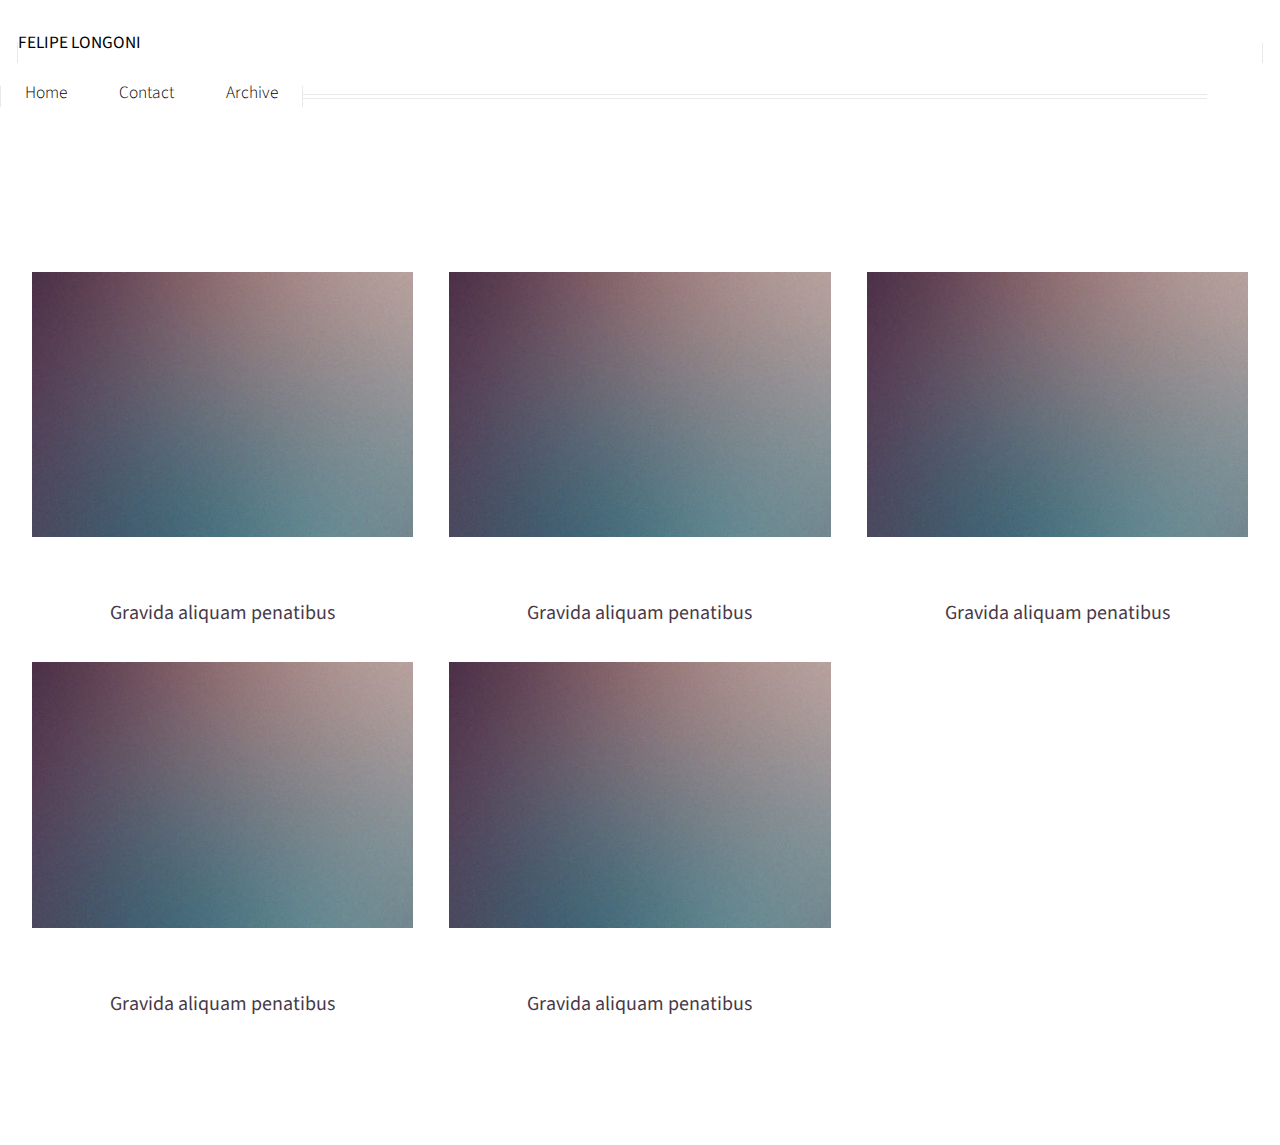
==== archive.html @ 6beb53cb "Initial Commit" ====
<!DOCTYPE HTML>
<!--
	Helios by HTML5 UP
	html5up.net | @ajlkn
	Free for personal and commercial use under the CCA 3.0 license (html5up.net/license)
-->
<html>
	<head>
		<title>ARCHIVE - FELPE LONGONI</title>
		<meta charset="utf-8" />
		<meta name="viewport" content="width=device-width, initial-scale=1" />
		<!--[if lte IE 8]><script src="assets/js/ie/html5shiv.js"></script><![endif]-->
		<link rel="stylesheet" href="assets/css/main.css" />
		<!--[if lte IE 8]><link rel="stylesheet" href="assets/css/ie8.css" /><![endif]-->
	</head>
	<body class="archive">
		<div id="page-wrapper">

			<!-- Header -->
				<div id="header">
					<!-- Nav -->
						<nav id="nav">
							<h1><a href="index.html">FELIPE LONGONI</a></h1>
							<ul>
								<li><a href="index.html">Home</a></li>
								<li><a href="left-sidebar.html">Contact</a></li>
								<li><a href="archive.html">Archive</a></li>
							</ul>
						</nav>

				</div>

			<!-- Main -->
				<div class="wrapper style1">

					<div class="container">
						
						<div class="row">
							<article class="4u 12u(mobile) special">
								<a href="#" class="image featured"><img src="images/pic07.jpg" alt="" /></a>
								<header>
									<h3><a href="#">Gravida aliquam penatibus</a></h3>
								</header>
							</article>
							<article class="4u 12u(mobile) special">
								<a href="#" class="image featured"><img src="images/pic07.jpg" alt="" /></a>
								<header>
									<h3><a href="#">Gravida aliquam penatibus</a></h3>
								</header>
							</article>
							<article class="4u 12u(mobile) special">
								<a href="#" class="image featured"><img src="images/pic07.jpg" alt="" /></a>
								<header>
									<h3><a href="#">Gravida aliquam penatibus</a></h3>
								</header>
							</article>
							<article class="4u 12u(mobile) special">
								<a href="#" class="image featured"><img src="images/pic07.jpg" alt="" /></a>
								<header>
									<h3><a href="#">Gravida aliquam penatibus</a></h3>
								</header>
							</article>
							<article class="4u 12u(mobile) special">
								<a href="#" class="image featured"><img src="images/pic07.jpg" alt="" /></a>
								<header>
									<h3><a href="#">Gravida aliquam penatibus</a></h3>
								</header>
							</article>
							<!--
							<article class="4u 12u(mobile) special">
								<a href="#" class="image featured"><img src="images/pic08.jpg" alt="" /></a>
								<header>
									<h3><a href="#">Sed quis rhoncus placerat</a></h3>
								</header>
								<p>
									Amet nullam fringilla nibh nulla convallis tique ante proin sociis accumsan lobortis. Auctor etiam
									porttitor phasellus tempus cubilia ultrices tempor sagittis. Nisl fermentum consequat integer interdum.
								</p>
							</article>
							<article class="4u 12u(mobile) special">
								<a href="#" class="image featured"><img src="images/pic09.jpg" alt="" /></a>
								<header>
									<h3><a href="#">Magna laoreet et aliquam</a></h3>
								</header>
								<p>
									Amet nullam fringilla nibh nulla convallis tique ante proin sociis accumsan lobortis. Auctor etiam
									porttitor phasellus tempus cubilia ultrices tempor sagittis. Nisl fermentum consequat integer interdum.
								</p>
							</article>
							<article class="4u 12u(mobile) special">
								<a href="#" class="image featured"><img src="images/pic09.jpg" alt="" /></a>
								<header>
									<h3><a href="#">Magna laoreet et aliquam</a></h3>
								</header>
								<p>
									Amet nullam fringilla nibh nulla convallis tique ante proin sociis accumsan lobortis. Auctor etiam
									porttitor phasellus tempus cubilia ultrices tempor sagittis. Nisl fermentum consequat integer interdum.
								</p>
							</article>
							<article class="4u 12u(mobile) special">
								<a href="#" class="image featured"><img src="images/pic09.jpg" alt="" /></a>
								<header>
									<h3><a href="#">Magna laoreet et aliquam</a></h3>
								</header>
								<p>
									Amet nullam fringilla nibh nulla convallis tique ante proin sociis accumsan lobortis. Auctor etiam
									porttitor phasellus tempus cubilia ultrices tempor sagittis. Nisl fermentum consequat integer interdum.
								</p>
							</article> -->
						</div>
					</div>

				</div>
		</div>

		<!-- Scripts -->
			<script src="assets/js/jquery.min.js"></script>
			<script src="assets/js/jquery.dropotron.min.js"></script>
			<script src="assets/js/jquery.scrolly.min.js"></script>
			<script src="assets/js/jquery.onvisible.min.js"></script>
			<script src="assets/js/skel.min.js"></script>
			<script src="assets/js/util.js"></script>
			<!--[if lte IE 8]><script src="assets/js/ie/respond.min.js"></script><![endif]-->
			<script src="assets/js/main.js"></script>

	</body>
</html>
---- assets/css/main.css ----
@import url("https://fonts.googleapis.com/css?family=Source+Sans+Pro:300,300italic,400,400italic,600");
@import url("font-awesome.min.css");

/*
	Helios by HTML5 UP
	html5up.net | @ajlkn
	Free for personal and commercial use under the CCA 3.0 license (html5up.net/license)
*/

/* Reset */

	html, body, div, span, applet, object, iframe, h1, h2, h3, h4, h5, h6, p, blockquote, pre, a, abbr, acronym, address, big, cite, code, del, dfn, em, img, ins, kbd, q, s, samp, small, strike, strong, sub, sup, tt, var, b, u, i, center, dl, dt, dd, ol, ul, li, fieldset, form, label, legend, table, caption, tbody, tfoot, thead, tr, th, td, article, aside, canvas, details, embed, figure, figcaption, footer, header, hgroup, menu, nav, output, ruby, section, summary, time, mark, audio, video {
		margin: 0;
		padding: 0;
		border: 0;
		font-size: 100%;
		font: inherit;
		vertical-align: baseline;
	}

	article, aside, details, figcaption, figure, footer, header, hgroup, menu, nav, section {
		display: block;
	}

	body {
		line-height: 1;
	}

	ol, ul {
		list-style: none;
	}

	blockquote, q {
		quotes: none;
	}

	blockquote:before, blockquote:after, q:before, q:after {
		content: '';
		content: none;
	}

	table {
		border-collapse: collapse;
		border-spacing: 0;
	}

	body {
		-webkit-text-size-adjust: none;
	}

/* Box Model */

	*, *:before, *:after {
		-moz-box-sizing: border-box;
		-webkit-box-sizing: border-box;
		box-sizing: border-box;
	}

/* Containers */

	.container {
		margin-left: auto;
		margin-right: auto;
	}

	.container.\31 25\25 {
		width: 100%;
		max-width: 1750px;
		min-width: 1400px;
	}

	.container.\37 5\25 {
		width: 1050px;
	}

	.container.\35 0\25 {
		width: 700px;
	}

	.container.\32 5\25 {
		width: 350px;
	}

	.container {
		width: 1400px;
	}

	@media screen and (max-width: 1680px) {

		.container.\31 25\25 {
			width: 100%;
			max-width: 1500px;
			min-width: 1200px;
		}

		.container.\37 5\25 {
			width: 900px;
		}

		.container.\35 0\25 {
			width: 600px;
		}

		.container.\32 5\25 {
			width: 300px;
		}

		.container {
			width: 1200px;
		}

	}

	@media screen and (max-width: 1280px) {

		.container.\31 25\25 {
			width: 100%;
			max-width: 125%;
			min-width: 100%;
		}

		.container.\37 5\25 {
			width: 75%;
		}

		.container.\35 0\25 {
			width: 50%;
		}

		.container.\32 5\25 {
			width: 25%;
		}

		.container {
			width: 100%;
		}

	}

	@media screen and (max-width: 960px) {

		.container.\31 25\25 {
			width: 100%;
			max-width: 125%;
			min-width: 100%;
		}

		.container.\37 5\25 {
			width: 75%;
		}

		.container.\35 0\25 {
			width: 50%;
		}

		.container.\32 5\25 {
			width: 25%;
		}

		.container {
			width: 100%;
		}

	}

	@media screen and (max-width: 840px) {

		.container.\31 25\25 {
			width: 100%;
			max-width: 125%;
			min-width: 100%;
		}

		.container.\37 5\25 {
			width: 75%;
		}

		.container.\35 0\25 {
			width: 50%;
		}

		.container.\32 5\25 {
			width: 25%;
		}

		.container {
			width: 100% !important;
		}

	}

	@media screen and (max-width: 736px) {

		.container.\31 25\25 {
			width: 100%;
			max-width: 125%;
			min-width: 100%;
		}

		.container.\37 5\25 {
			width: 75%;
		}

		.container.\35 0\25 {
			width: 50%;
		}

		.container.\32 5\25 {
			width: 25%;
		}

		.container {
			width: 100% !important;
		}

	}

/* Grid */

	.row {
		border-bottom: solid 1px transparent;
		-moz-box-sizing: border-box;
		-webkit-box-sizing: border-box;
		box-sizing: border-box;
	}

	.row > * {
		float: left;
		-moz-box-sizing: border-box;
		-webkit-box-sizing: border-box;
		box-sizing: border-box;
	}

	.row:after, .row:before {
		content: '';
		display: block;
		clear: both;
		height: 0;
	}

	.row.uniform > * > :first-child {
		margin-top: 0;
	}

	.row.uniform > * > :last-child {
		margin-bottom: 0;
	}

	.row.\30 \25 > * {
		padding: 0px 0 0 0px;
	}

	.row.\30 \25 {
		margin: 0px 0 -1px 0px;
	}

	.row.uniform.\30 \25 > * {
		padding: 0px 0 0 0px;
	}

	.row.uniform.\30 \25 {
		margin: 0px 0 -1px 0px;
	}

	.row > * {
		padding: 48px 0 0 48px;
	}

	.row {
		margin: -48px 0 -1px -48px;
	}

	.row.uniform > * {
		padding: 48px 0 0 48px;
	}

	.row.uniform {
		margin: -48px 0 -1px -48px;
	}

	.row.\32 00\25 > * {
		padding: 96px 0 0 96px;
	}

	.row.\32 00\25 {
		margin: -96px 0 -1px -96px;
	}

	.row.uniform.\32 00\25 > * {
		padding: 96px 0 0 96px;
	}

	.row.uniform.\32 00\25 {
		margin: -96px 0 -1px -96px;
	}

	.row.\31 50\25 > * {
		padding: 72px 0 0 72px;
	}

	.row.\31 50\25 {
		margin: -72px 0 -1px -72px;
	}

	.row.uniform.\31 50\25 > * {
		padding: 72px 0 0 72px;
	}

	.row.uniform.\31 50\25 {
		margin: -72px 0 -1px -72px;
	}

	.row.\35 0\25 > * {
		padding: 24px 0 0 24px;
	}

	.row.\35 0\25 {
		margin: -24px 0 -1px -24px;
	}

	.row.uniform.\35 0\25 > * {
		padding: 24px 0 0 24px;
	}

	.row.uniform.\35 0\25 {
		margin: -24px 0 -1px -24px;
	}

	.row.\32 5\25 > * {
		padding: 12px 0 0 12px;
	}

	.row.\32 5\25 {
		margin: -12px 0 -1px -12px;
	}

	.row.uniform.\32 5\25 > * {
		padding: 12px 0 0 12px;
	}

	.row.uniform.\32 5\25 {
		margin: -12px 0 -1px -12px;
	}

	.\31 2u, .\31 2u\24 {
		width: 100%;
		clear: none;
		margin-left: 0;
	}

	.\31 1u, .\31 1u\24 {
		width: 91.6666666667%;
		clear: none;
		margin-left: 0;
	}

	.\31 0u, .\31 0u\24 {
		width: 83.3333333333%;
		clear: none;
		margin-left: 0;
	}

	.\39 u, .\39 u\24 {
		width: 75%;
		clear: none;
		margin-left: 0;
	}

	.\38 u, .\38 u\24 {
		width: 66.6666666667%;
		clear: none;
		margin-left: 0;
	}

	.\37 u, .\37 u\24 {
		width: 58.3333333333%;
		clear: none;
		margin-left: 0;
	}

	.\36 u, .\36 u\24 {
		width: 50%;
		clear: none;
		margin-left: 0;
	}

	.\35 u, .\35 u\24 {
		width: 41.6666666667%;
		clear: none;
		margin-left: 0;
	}

	.\34 u, .\34 u\24 {
		width: 33.3333333333%;
		clear: none;
		margin-left: 0;
	}

	.\33 u, .\33 u\24 {
		width: 25%;
		clear: none;
		margin-left: 0;
	}

	.\32 u, .\32 u\24 {
		width: 16.6666666667%;
		clear: none;
		margin-left: 0;
	}

	.\31 u, .\31 u\24 {
		width: 8.3333333333%;
		clear: none;
		margin-left: 0;
	}

	.\31 2u\24 + *,
	.\31 1u\24 + *,
	.\31 0u\24 + *,
	.\39 u\24 + *,
	.\38 u\24 + *,
	.\37 u\24 + *,
	.\36 u\24 + *,
	.\35 u\24 + *,
	.\34 u\24 + *,
	.\33 u\24 + *,
	.\32 u\24 + *,
	.\31 u\24 + * {
		clear: left;
	}

	.\-11u {
		margin-left: 91.66667%;
	}

	.\-10u {
		margin-left: 83.33333%;
	}

	.\-9u {
		margin-left: 75%;
	}

	.\-8u {
		margin-left: 66.66667%;
	}

	.\-7u {
		margin-left: 58.33333%;
	}

	.\-6u {
		margin-left: 50%;
	}

	.\-5u {
		margin-left: 41.66667%;
	}

	.\-4u {
		margin-left: 33.33333%;
	}

	.\-3u {
		margin-left: 25%;
	}

	.\-2u {
		margin-left: 16.66667%;
	}

	.\-1u {
		margin-left: 8.33333%;
	}

	@media screen and (max-width: 1680px) {

		.row > * {
			padding: 48px 0 0 48px;
		}

		.row {
			margin: -48px 0 -1px -48px;
		}

		.row.uniform > * {
			padding: 48px 0 0 48px;
		}

		.row.uniform {
			margin: -48px 0 -1px -48px;
		}

		.row.\32 00\25 > * {
			padding: 96px 0 0 96px;
		}

		.row.\32 00\25 {
			margin: -96px 0 -1px -96px;
		}

		.row.uniform.\32 00\25 > * {
			padding: 96px 0 0 96px;
		}

		.row.uniform.\32 00\25 {
			margin: -96px 0 -1px -96px;
		}

		.row.\31 50\25 > * {
			padding: 72px 0 0 72px;
		}

		.row.\31 50\25 {
			margin: -72px 0 -1px -72px;
		}

		.row.uniform.\31 50\25 > * {
			padding: 72px 0 0 72px;
		}

		.row.uniform.\31 50\25 {
			margin: -72px 0 -1px -72px;
		}

		.row.\35 0\25 > * {
			padding: 24px 0 0 24px;
		}

		.row.\35 0\25 {
			margin: -24px 0 -1px -24px;
		}

		.row.uniform.\35 0\25 > * {
			padding: 24px 0 0 24px;
		}

		.row.uniform.\35 0\25 {
			margin: -24px 0 -1px -24px;
		}

		.row.\32 5\25 > * {
			padding: 12px 0 0 12px;
		}

		.row.\32 5\25 {
			margin: -12px 0 -1px -12px;
		}

		.row.uniform.\32 5\25 > * {
			padding: 12px 0 0 12px;
		}

		.row.uniform.\32 5\25 {
			margin: -12px 0 -1px -12px;
		}

		.\31 2u\28wide\29, .\31 2u\24\28wide\29 {
			width: 100%;
			clear: none;
			margin-left: 0;
		}

		.\31 1u\28wide\29, .\31 1u\24\28wide\29 {
			width: 91.6666666667%;
			clear: none;
			margin-left: 0;
		}

		.\31 0u\28wide\29, .\31 0u\24\28wide\29 {
			width: 83.3333333333%;
			clear: none;
			margin-left: 0;
		}

		.\39 u\28wide\29, .\39 u\24\28wide\29 {
			width: 75%;
			clear: none;
			margin-left: 0;
		}

		.\38 u\28wide\29, .\38 u\24\28wide\29 {
			width: 66.6666666667%;
			clear: none;
			margin-left: 0;
		}

		.\37 u\28wide\29, .\37 u\24\28wide\29 {
			width: 58.3333333333%;
			clear: none;
			margin-left: 0;
		}

		.\36 u\28wide\29, .\36 u\24\28wide\29 {
			width: 50%;
			clear: none;
			margin-left: 0;
		}

		.\35 u\28wide\29, .\35 u\24\28wide\29 {
			width: 41.6666666667%;
			clear: none;
			margin-left: 0;
		}

		.\34 u\28wide\29, .\34 u\24\28wide\29 {
			width: 33.3333333333%;
			clear: none;
			margin-left: 0;
		}

		.\33 u\28wide\29, .\33 u\24\28wide\29 {
			width: 25%;
			clear: none;
			margin-left: 0;
		}

		.\32 u\28wide\29, .\32 u\24\28wide\29 {
			width: 16.6666666667%;
			clear: none;
			margin-left: 0;
		}

		.\31 u\28wide\29, .\31 u\24\28wide\29 {
			width: 8.3333333333%;
			clear: none;
			margin-left: 0;
		}

		.\31 2u\24\28wide\29 + *,
		.\31 1u\24\28wide\29 + *,
		.\31 0u\24\28wide\29 + *,
		.\39 u\24\28wide\29 + *,
		.\38 u\24\28wide\29 + *,
		.\37 u\24\28wide\29 + *,
		.\36 u\24\28wide\29 + *,
		.\35 u\24\28wide\29 + *,
		.\34 u\24\28wide\29 + *,
		.\33 u\24\28wide\29 + *,
		.\32 u\24\28wide\29 + *,
		.\31 u\24\28wide\29 + * {
			clear: left;
		}

		.\-11u\28wide\29 {
			margin-left: 91.66667%;
		}

		.\-10u\28wide\29 {
			margin-left: 83.33333%;
		}

		.\-9u\28wide\29 {
			margin-left: 75%;
		}

		.\-8u\28wide\29 {
			margin-left: 66.66667%;
		}

		.\-7u\28wide\29 {
			margin-left: 58.33333%;
		}

		.\-6u\28wide\29 {
			margin-left: 50%;
		}

		.\-5u\28wide\29 {
			margin-left: 41.66667%;
		}

		.\-4u\28wide\29 {
			margin-left: 33.33333%;
		}

		.\-3u\28wide\29 {
			margin-left: 25%;
		}

		.\-2u\28wide\29 {
			margin-left: 16.66667%;
		}

		.\-1u\28wide\29 {
			margin-left: 8.33333%;
		}

	}

	@media screen and (max-width: 1280px) {

		.row > * {
			padding: 36px 0 0 36px;
		}

		.row {
			margin: -36px 0 -1px -36px;
		}

		.row.uniform > * {
			padding: 36px 0 0 36px;
		}

		.row.uniform {
			margin: -36px 0 -1px -36px;
		}

		.row.\32 00\25 > * {
			padding: 72px 0 0 72px;
		}

		.row.\32 00\25 {
			margin: -72px 0 -1px -72px;
		}

		.row.uniform.\32 00\25 > * {
			padding: 72px 0 0 72px;
		}

		.row.uniform.\32 00\25 {
			margin: -72px 0 -1px -72px;
		}

		.row.\31 50\25 > * {
			padding: 54px 0 0 54px;
		}

		.row.\31 50\25 {
			margin: -54px 0 -1px -54px;
		}

		.row.uniform.\31 50\25 > * {
			padding: 54px 0 0 54px;
		}

		.row.uniform.\31 50\25 {
			margin: -54px 0 -1px -54px;
		}

		.row.\35 0\25 > * {
			padding: 18px 0 0 18px;
		}

		.row.\35 0\25 {
			margin: -18px 0 -1px -18px;
		}

		.row.uniform.\35 0\25 > * {
			padding: 18px 0 0 18px;
		}

		.row.uniform.\35 0\25 {
			margin: -18px 0 -1px -18px;
		}

		.row.\32 5\25 > * {
			padding: 9px 0 0 9px;
		}

		.row.\32 5\25 {
			margin: -9px 0 -1px -9px;
		}

		.row.uniform.\32 5\25 > * {
			padding: 9px 0 0 9px;
		}

		.row.uniform.\32 5\25 {
			margin: -9px 0 -1px -9px;
		}

		.\31 2u\28normal\29, .\31 2u\24\28normal\29 {
			width: 100%;
			clear: none;
			margin-left: 0;
		}

		.\31 1u\28normal\29, .\31 1u\24\28normal\29 {
			width: 91.6666666667%;
			clear: none;
			margin-left: 0;
		}

		.\31 0u\28normal\29, .\31 0u\24\28normal\29 {
			width: 83.3333333333%;
			clear: none;
			margin-left: 0;
		}

		.\39 u\28normal\29, .\39 u\24\28normal\29 {
			width: 75%;
			clear: none;
			margin-left: 0;
		}

		.\38 u\28normal\29, .\38 u\24\28normal\29 {
			width: 66.6666666667%;
			clear: none;
			margin-left: 0;
		}

		.\37 u\28normal\29, .\37 u\24\28normal\29 {
			width: 58.3333333333%;
			clear: none;
			margin-left: 0;
		}

		.\36 u\28normal\29, .\36 u\24\28normal\29 {
			width: 50%;
			clear: none;
			margin-left: 0;
		}

		.\35 u\28normal\29, .\35 u\24\28normal\29 {
			width: 41.6666666667%;
			clear: none;
			margin-left: 0;
		}

		.\34 u\28normal\29, .\34 u\24\28normal\29 {
			width: 33.3333333333%;
			clear: none;
			margin-left: 0;
		}

		.\33 u\28normal\29, .\33 u\24\28normal\29 {
			width: 25%;
			clear: none;
			margin-left: 0;
		}

		.\32 u\28normal\29, .\32 u\24\28normal\29 {
			width: 16.6666666667%;
			clear: none;
			margin-left: 0;
		}

		.\31 u\28normal\29, .\31 u\24\28normal\29 {
			width: 8.3333333333%;
			clear: none;
			margin-left: 0;
		}

		.\31 2u\24\28normal\29 + *,
		.\31 1u\24\28normal\29 + *,
		.\31 0u\24\28normal\29 + *,
		.\39 u\24\28normal\29 + *,
		.\38 u\24\28normal\29 + *,
		.\37 u\24\28normal\29 + *,
		.\36 u\24\28normal\29 + *,
		.\35 u\24\28normal\29 + *,
		.\34 u\24\28normal\29 + *,
		.\33 u\24\28normal\29 + *,
		.\32 u\24\28normal\29 + *,
		.\31 u\24\28normal\29 + * {
			clear: left;
		}

		.\-11u\28normal\29 {
			margin-left: 91.66667%;
		}

		.\-10u\28normal\29 {
			margin-left: 83.33333%;
		}

		.\-9u\28normal\29 {
			margin-left: 75%;
		}

		.\-8u\28normal\29 {
			margin-left: 66.66667%;
		}

		.\-7u\28normal\29 {
			margin-left: 58.33333%;
		}

		.\-6u\28normal\29 {
			margin-left: 50%;
		}

		.\-5u\28normal\29 {
			margin-left: 41.66667%;
		}

		.\-4u\28normal\29 {
			margin-left: 33.33333%;
		}

		.\-3u\28normal\29 {
			margin-left: 25%;
		}

		.\-2u\28normal\29 {
			margin-left: 16.66667%;
		}

		.\-1u\28normal\29 {
			margin-left: 8.33333%;
		}

	}

	@media screen and (max-width: 960px) {

		.row > * {
			padding: 32px 0 0 32px;
		}

		.row {
			margin: -32px 0 -1px -32px;
		}

		.row.uniform > * {
			padding: 32px 0 0 32px;
		}

		.row.uniform {
			margin: -32px 0 -1px -32px;
		}

		.row.\32 00\25 > * {
			padding: 64px 0 0 64px;
		}

		.row.\32 00\25 {
			margin: -64px 0 -1px -64px;
		}

		.row.uniform.\32 00\25 > * {
			padding: 64px 0 0 64px;
		}

		.row.uniform.\32 00\25 {
			margin: -64px 0 -1px -64px;
		}

		.row.\31 50\25 > * {
			padding: 48px 0 0 48px;
		}

		.row.\31 50\25 {
			margin: -48px 0 -1px -48px;
		}

		.row.uniform.\31 50\25 > * {
			padding: 48px 0 0 48px;
		}

		.row.uniform.\31 50\25 {
			margin: -48px 0 -1px -48px;
		}

		.row.\35 0\25 > * {
			padding: 16px 0 0 16px;
		}

		.row.\35 0\25 {
			margin: -16px 0 -1px -16px;
		}

		.row.uniform.\35 0\25 > * {
			padding: 16px 0 0 16px;
		}

		.row.uniform.\35 0\25 {
			margin: -16px 0 -1px -16px;
		}

		.row.\32 5\25 > * {
			padding: 8px 0 0 8px;
		}

		.row.\32 5\25 {
			margin: -8px 0 -1px -8px;
		}

		.row.uniform.\32 5\25 > * {
			padding: 8px 0 0 8px;
		}

		.row.uniform.\32 5\25 {
			margin: -8px 0 -1px -8px;
		}

		.\31 2u\28narrow\29, .\31 2u\24\28narrow\29 {
			width: 100%;
			clear: none;
			margin-left: 0;
		}

		.\31 1u\28narrow\29, .\31 1u\24\28narrow\29 {
			width: 91.6666666667%;
			clear: none;
			margin-left: 0;
		}

		.\31 0u\28narrow\29, .\31 0u\24\28narrow\29 {
			width: 83.3333333333%;
			clear: none;
			margin-left: 0;
		}

		.\39 u\28narrow\29, .\39 u\24\28narrow\29 {
			width: 75%;
			clear: none;
			margin-left: 0;
		}

		.\38 u\28narrow\29, .\38 u\24\28narrow\29 {
			width: 66.6666666667%;
			clear: none;
			margin-left: 0;
		}

		.\37 u\28narrow\29, .\37 u\24\28narrow\29 {
			width: 58.3333333333%;
			clear: none;
			margin-left: 0;
		}

		.\36 u\28narrow\29, .\36 u\24\28narrow\29 {
			width: 50%;
			clear: none;
			margin-left: 0;
		}

		.\35 u\28narrow\29, .\35 u\24\28narrow\29 {
			width: 41.6666666667%;
			clear: none;
			margin-left: 0;
		}

		.\34 u\28narrow\29, .\34 u\24\28narrow\29 {
			width: 33.3333333333%;
			clear: none;
			margin-left: 0;
		}

		.\33 u\28narrow\29, .\33 u\24\28narrow\29 {
			width: 25%;
			clear: none;
			margin-left: 0;
		}

		.\32 u\28narrow\29, .\32 u\24\28narrow\29 {
			width: 16.6666666667%;
			clear: none;
			margin-left: 0;
		}

		.\31 u\28narrow\29, .\31 u\24\28narrow\29 {
			width: 8.3333333333%;
			clear: none;
			margin-left: 0;
		}

		.\31 2u\24\28narrow\29 + *,
		.\31 1u\24\28narrow\29 + *,
		.\31 0u\24\28narrow\29 + *,
		.\39 u\24\28narrow\29 + *,
		.\38 u\24\28narrow\29 + *,
		.\37 u\24\28narrow\29 + *,
		.\36 u\24\28narrow\29 + *,
		.\35 u\24\28narrow\29 + *,
		.\34 u\24\28narrow\29 + *,
		.\33 u\24\28narrow\29 + *,
		.\32 u\24\28narrow\29 + *,
		.\31 u\24\28narrow\29 + * {
			clear: left;
		}

		.\-11u\28narrow\29 {
			margin-left: 91.66667%;
		}

		.\-10u\28narrow\29 {
			margin-left: 83.33333%;
		}

		.\-9u\28narrow\29 {
			margin-left: 75%;
		}

		.\-8u\28narrow\29 {
			margin-left: 66.66667%;
		}

		.\-7u\28narrow\29 {
			margin-left: 58.33333%;
		}

		.\-6u\28narrow\29 {
			margin-left: 50%;
		}

		.\-5u\28narrow\29 {
			margin-left: 41.66667%;
		}

		.\-4u\28narrow\29 {
			margin-left: 33.33333%;
		}

		.\-3u\28narrow\29 {
			margin-left: 25%;
		}

		.\-2u\28narrow\29 {
			margin-left: 16.66667%;
		}

		.\-1u\28narrow\29 {
			margin-left: 8.33333%;
		}

	}

	@media screen and (max-width: 840px) {

		.row > * {
			padding: 32px 0 0 32px;
		}

		.row {
			margin: -32px 0 -1px -32px;
		}

		.row.uniform > * {
			padding: 32px 0 0 32px;
		}

		.row.uniform {
			margin: -32px 0 -1px -32px;
		}

		.row.\32 00\25 > * {
			padding: 64px 0 0 64px;
		}

		.row.\32 00\25 {
			margin: -64px 0 -1px -64px;
		}

		.row.uniform.\32 00\25 > * {
			padding: 64px 0 0 64px;
		}

		.row.uniform.\32 00\25 {
			margin: -64px 0 -1px -64px;
		}

		.row.\31 50\25 > * {
			padding: 48px 0 0 48px;
		}

		.row.\31 50\25 {
			margin: -48px 0 -1px -48px;
		}

		.row.uniform.\31 50\25 > * {
			padding: 48px 0 0 48px;
		}

		.row.uniform.\31 50\25 {
			margin: -48px 0 -1px -48px;
		}

		.row.\35 0\25 > * {
			padding: 16px 0 0 16px;
		}

		.row.\35 0\25 {
			margin: -16px 0 -1px -16px;
		}

		.row.uniform.\35 0\25 > * {
			padding: 16px 0 0 16px;
		}

		.row.uniform.\35 0\25 {
			margin: -16px 0 -1px -16px;
		}

		.row.\32 5\25 > * {
			padding: 8px 0 0 8px;
		}

		.row.\32 5\25 {
			margin: -8px 0 -1px -8px;
		}

		.row.uniform.\32 5\25 > * {
			padding: 8px 0 0 8px;
		}

		.row.uniform.\32 5\25 {
			margin: -8px 0 -1px -8px;
		}

		.\31 2u\28narrower\29, .\31 2u\24\28narrower\29 {
			width: 100%;
			clear: none;
			margin-left: 0;
		}

		.\31 1u\28narrower\29, .\31 1u\24\28narrower\29 {
			width: 91.6666666667%;
			clear: none;
			margin-left: 0;
		}

		.\31 0u\28narrower\29, .\31 0u\24\28narrower\29 {
			width: 83.3333333333%;
			clear: none;
			margin-left: 0;
		}

		.\39 u\28narrower\29, .\39 u\24\28narrower\29 {
			width: 75%;
			clear: none;
			margin-left: 0;
		}

		.\38 u\28narrower\29, .\38 u\24\28narrower\29 {
			width: 66.6666666667%;
			clear: none;
			margin-left: 0;
		}

		.\37 u\28narrower\29, .\37 u\24\28narrower\29 {
			width: 58.3333333333%;
			clear: none;
			margin-left: 0;
		}

		.\36 u\28narrower\29, .\36 u\24\28narrower\29 {
			width: 50%;
			clear: none;
			margin-left: 0;
		}

		.\35 u\28narrower\29, .\35 u\24\28narrower\29 {
			width: 41.6666666667%;
			clear: none;
			margin-left: 0;
		}

		.\34 u\28narrower\29, .\34 u\24\28narrower\29 {
			width: 33.3333333333%;
			clear: none;
			margin-left: 0;
		}

		.\33 u\28narrower\29, .\33 u\24\28narrower\29 {
			width: 25%;
			clear: none;
			margin-left: 0;
		}

		.\32 u\28narrower\29, .\32 u\24\28narrower\29 {
			width: 16.6666666667%;
			clear: none;
			margin-left: 0;
		}

		.\31 u\28narrower\29, .\31 u\24\28narrower\29 {
			width: 8.3333333333%;
			clear: none;
			margin-left: 0;
		}

		.\31 2u\24\28narrower\29 + *,
		.\31 1u\24\28narrower\29 + *,
		.\31 0u\24\28narrower\29 + *,
		.\39 u\24\28narrower\29 + *,
		.\38 u\24\28narrower\29 + *,
		.\37 u\24\28narrower\29 + *,
		.\36 u\24\28narrower\29 + *,
		.\35 u\24\28narrower\29 + *,
		.\34 u\24\28narrower\29 + *,
		.\33 u\24\28narrower\29 + *,
		.\32 u\24\28narrower\29 + *,
		.\31 u\24\28narrower\29 + * {
			clear: left;
		}

		.\-11u\28narrower\29 {
			margin-left: 91.66667%;
		}

		.\-10u\28narrower\29 {
			margin-left: 83.33333%;
		}

		.\-9u\28narrower\29 {
			margin-left: 75%;
		}

		.\-8u\28narrower\29 {
			margin-left: 66.66667%;
		}

		.\-7u\28narrower\29 {
			margin-left: 58.33333%;
		}

		.\-6u\28narrower\29 {
			margin-left: 50%;
		}

		.\-5u\28narrower\29 {
			margin-left: 41.66667%;
		}

		.\-4u\28narrower\29 {
			margin-left: 33.33333%;
		}

		.\-3u\28narrower\29 {
			margin-left: 25%;
		}

		.\-2u\28narrower\29 {
			margin-left: 16.66667%;
		}

		.\-1u\28narrower\29 {
			margin-left: 8.33333%;
		}

	}

	@media screen and (max-width: 736px) {

		.row > * {
			padding: 20px 0 0 20px;
		}

		.row {
			margin: -20px 0 -1px -20px;
		}

		.row.uniform > * {
			padding: 20px 0 0 20px;
		}

		.row.uniform {
			margin: -20px 0 -1px -20px;
		}

		.row.\32 00\25 > * {
			padding: 40px 0 0 40px;
		}

		.row.\32 00\25 {
			margin: -40px 0 -1px -40px;
		}

		.row.uniform.\32 00\25 > * {
			padding: 40px 0 0 40px;
		}

		.row.uniform.\32 00\25 {
			margin: -40px 0 -1px -40px;
		}

		.row.\31 50\25 > * {
			padding: 30px 0 0 30px;
		}

		.row.\31 50\25 {
			margin: -30px 0 -1px -30px;
		}

		.row.uniform.\31 50\25 > * {
			padding: 30px 0 0 30px;
		}

		.row.uniform.\31 50\25 {
			margin: -30px 0 -1px -30px;
		}

		.row.\35 0\25 > * {
			padding: 10px 0 0 10px;
		}

		.row.\35 0\25 {
			margin: -10px 0 -1px -10px;
		}

		.row.uniform.\35 0\25 > * {
			padding: 10px 0 0 10px;
		}

		.row.uniform.\35 0\25 {
			margin: -10px 0 -1px -10px;
		}

		.row.\32 5\25 > * {
			padding: 5px 0 0 5px;
		}

		.row.\32 5\25 {
			margin: -5px 0 -1px -5px;
		}

		.row.uniform.\32 5\25 > * {
			padding: 5px 0 0 5px;
		}

		.row.uniform.\32 5\25 {
			margin: -5px 0 -1px -5px;
		}

		.\31 2u\28mobile\29, .\31 2u\24\28mobile\29 {
			width: 100%;
			clear: none;
			margin-left: 0;
		}

		.\31 1u\28mobile\29, .\31 1u\24\28mobile\29 {
			width: 91.6666666667%;
			clear: none;
			margin-left: 0;
		}

		.\31 0u\28mobile\29, .\31 0u\24\28mobile\29 {
			width: 83.3333333333%;
			clear: none;
			margin-left: 0;
		}

		.\39 u\28mobile\29, .\39 u\24\28mobile\29 {
			width: 75%;
			clear: none;
			margin-left: 0;
		}

		.\38 u\28mobile\29, .\38 u\24\28mobile\29 {
			width: 66.6666666667%;
			clear: none;
			margin-left: 0;
		}

		.\37 u\28mobile\29, .\37 u\24\28mobile\29 {
			width: 58.3333333333%;
			clear: none;
			margin-left: 0;
		}

		.\36 u\28mobile\29, .\36 u\24\28mobile\29 {
			width: 50%;
			clear: none;
			margin-left: 0;
		}

		.\35 u\28mobile\29, .\35 u\24\28mobile\29 {
			width: 41.6666666667%;
			clear: none;
			margin-left: 0;
		}

		.\34 u\28mobile\29, .\34 u\24\28mobile\29 {
			width: 33.3333333333%;
			clear: none;
			margin-left: 0;
		}

		.\33 u\28mobile\29, .\33 u\24\28mobile\29 {
			width: 25%;
			clear: none;
			margin-left: 0;
		}

		.\32 u\28mobile\29, .\32 u\24\28mobile\29 {
			width: 16.6666666667%;
			clear: none;
			margin-left: 0;
		}

		.\31 u\28mobile\29, .\31 u\24\28mobile\29 {
			width: 8.3333333333%;
			clear: none;
			margin-left: 0;
		}

		.\31 2u\24\28mobile\29 + *,
		.\31 1u\24\28mobile\29 + *,
		.\31 0u\24\28mobile\29 + *,
		.\39 u\24\28mobile\29 + *,
		.\38 u\24\28mobile\29 + *,
		.\37 u\24\28mobile\29 + *,
		.\36 u\24\28mobile\29 + *,
		.\35 u\24\28mobile\29 + *,
		.\34 u\24\28mobile\29 + *,
		.\33 u\24\28mobile\29 + *,
		.\32 u\24\28mobile\29 + *,
		.\31 u\24\28mobile\29 + * {
			clear: left;
		}

		.\-11u\28mobile\29 {
			margin-left: 91.66667%;
		}

		.\-10u\28mobile\29 {
			margin-left: 83.33333%;
		}

		.\-9u\28mobile\29 {
			margin-left: 75%;
		}

		.\-8u\28mobile\29 {
			margin-left: 66.66667%;
		}

		.\-7u\28mobile\29 {
			margin-left: 58.33333%;
		}

		.\-6u\28mobile\29 {
			margin-left: 50%;
		}

		.\-5u\28mobile\29 {
			margin-left: 41.66667%;
		}

		.\-4u\28mobile\29 {
			margin-left: 33.33333%;
		}

		.\-3u\28mobile\29 {
			margin-left: 25%;
		}

		.\-2u\28mobile\29 {
			margin-left: 16.66667%;
		}

		.\-1u\28mobile\29 {
			margin-left: 8.33333%;
		}

	}

/* Basic */

	body {
		background: #FFFFFF;
		color: #5b5b5b;
		font-size: 15pt;
		line-height: 1.85em;
		font-family: 'Source Sans Pro', sans-serif;
		font-weight: 300;
	}

		body.is-loading *, body.is-loading *:after, body.is-loading *:before {
			-moz-transition: none !important;
			-webkit-transition: none !important;
			-ms-transition: none !important;
			transition: none !important;
			-moz-animation: none !important;
			-webkit-animation: none !important;
			-ms-animation: none !important;
			animation: none !important;
		}

	input, textarea, select {
		font-size: 15pt;
		line-height: 1.85em;
		font-family: 'Source Sans Pro', sans-serif;
		font-weight: 300;
	}

	h1, h2, h3, h4, h5, h6 {
		font-weight: 400;
		color: #483949;
		line-height: 1.25em;
	}

	h1 a, h2 a, h3 a, h4 a, h5 a, h6 a {
		color: inherit;
		text-decoration: none;
		border-bottom-color: transparent;
	}

	h1 strong, h2 strong, h3 strong, h4 strong, h5 strong, h6 strong {
		font-weight: 600;
	}

	h2 {
		font-size: 2.85em;
	}

	h3 {
		font-size: 1.25em;
	}

	h4 {
		font-size: 1em;
		margin: 0 0 0.25em 0;
	}

	strong, b {
		font-weight: 400;
		color: #483949;
	}

	em, i {
		font-style: italic;
	}

	a {
		color: inherit;
		/*border-bottom: solid 1px rgba(128, 128, 128, 0.15);*/
		text-decoration: none;
		-moz-transition: background-color 0.35s ease-in-out, color 0.35s ease-in-out, border-bottom-color 0.35s ease-in-out;
		-webkit-transition: background-color 0.35s ease-in-out, color 0.35s ease-in-out, border-bottom-color 0.35s ease-in-out;
		-ms-transition: background-color 0.35s ease-in-out, color 0.35s ease-in-out, border-bottom-color 0.35s ease-in-out;
		transition: background-color 0.35s ease-in-out, color 0.35s ease-in-out, border-bottom-color 0.35s ease-in-out;
	}

		a:hover {
			color: #B40C0A;
			border-bottom-color: transparent;
		}

	sub {
		position: relative;
		top: 0.5em;
		font-size: 0.8em;
	}

	sup {
		position: relative;
		top: -0.5em;
		font-size: 0.8em;
	}

	blockquote {
		border-left: solid 0.5em #ddd;
		padding: 1em 0 1em 2em;
		font-style: italic;
	}

	p, ul, ol, dl, table {
		margin-bottom: 1em;
	}

	p {
		text-align: justify;
	}

	br.clear {
		clear: both;
	}

	hr {
		position: relative;
		display: block;
		border: 0;
		top: 4.5em;
		margin-bottom: 9em;
		height: 3px;
		border-top: solid 1px rgba(128, 128, 128, 0.2);
		border-bottom: solid 1px rgba(128, 128, 128, 0.2);
	}

		hr:before, hr:after {
			content: '';
			position: absolute;
			top: -8px;
			display: block;
			width: 1px;
			height: 21px;
			background: rgba(128, 128, 128, 0.2);
		}

		hr:before {
			left: -1px;
		}

		hr:after {
			right: -1px;
		}

	.timestamp {
		color: rgba(128, 128, 128, 0.75);
		font-size: 0.8em;
	}

/* Sections/Article */

	section, article {
		margin-bottom: 3em;
	}

		section > :last-child, section:last-child, article > :last-child, article:last-child {
			margin-bottom: 0;
		}

		section.special > header, section.special > footer, article.special > header, article.special > footer {
			text-align: center;
		}

	.row > section, .row > article {
		margin-bottom: 0;
	}

	header {
		margin: 0 0 1em 0;
	}

		header > p {
			display: block;
			font-size: 1.5em;
			margin: 1em 0 2em 0;
			line-height: 1.5em;
			text-align: inherit;
		}

	footer {
		margin: 2.5em 0 0 0;
	}

/* Image */

	.image {
		position: relative;
		display: inline-block;
		border: 0;
		outline: 0;
	}

		.image img {
			display: block;
			width: 100%;
		}

		.image.fit {
			display: block;
			width: 100%;
		}

		.image.featured {
			display: block;
			width: 100%;
			margin: 0 0 4em 0;
		}

		.image.left {
			float: left;
			margin: 0 2em 2em 0;
		}

		.image.centered {
			display: block;
			margin: 0 0 2em 0;
		}

			.image.centered img {
				margin: 0 auto;
				width: auto;
			}

/* List */

	ul.default {
		list-style: disc;
		padding-left: 1em;
	}

		ul.default li {
			padding-left: 0.5em;
		}

	ul.actions {
		margin: 3em 0 0 0;
	}

		form ul.actions {
			margin-top: 0;
		}

		ul.actions li {
			display: inline-block;
			margin: 0 0.75em 0 0.75em;
		}

			ul.actions li:first-child {
				margin-left: 0;
			}

			ul.actions li:last-child {
				margin-right: 0;
			}

	ul.divided li {
		border-top: solid 1px rgba(128, 128, 128, 0.2);
		padding-top: 1.5em;
		margin-top: 1.5em;
	}

		ul.divided li:first-child {
			border-top: 0;
			padding-top: 0;
			margin-top: 0;
		}

	ul.menu {
		height: 1em;
		line-height: 1em;
	}

		ul.menu li {
			display: inline-block;
			border-left: solid 1px rgba(128, 128, 128, 0.2);
			padding-left: 1.25em;
			margin-left: 1.25em;
		}

			ul.menu li:first-child {
				border-left: 0;
				padding-left: 0;
				margin-left: 0;
			}

	ul.icons {
		position: relative;
		background: rgba(128, 128, 128, 0.05);
		border-radius: 4em;
		display: inline-block;
		padding: 0.35em 0.75em 0.35em 0.75em;
		font-size: 1.25em;
		cursor: default;
	}

		ul.icons li {
			display: inline-block;
		}

			ul.icons li a {
				display: inline-block;
				background: none;
				width: 2.5em;
				height: 2.5em;
				line-height: 2.5em;
				text-align: center;
				border-radius: 100%;
				border: 0;
				color: inherit;
			}

				ul.icons li a:hover {
					color: #ef8376;
				}

	ol.default {
		list-style: decimal;
		padding-left: 1.25em;
	}

		ol.default li {
			padding-left: 0.25em;
		}

/* Form */

	form label {
		display: block;
		font-weight: 400;
		color: #483949;
		margin: 0 0 1em 0;
	}

	form input[type="text"],
	form input[type="email"],
	form input[type="password"],
	form select,
	form textarea {
		-webkit-appearance: none;
		display: block;
		border: 0;
		background: #fafafa;
		width: 100%;
		border-radius: 0.5em;
		border: solid 1px #E5E5E5;
		padding: 1em;
		-moz-transition: background-color 0.35s ease-in-out, border-color 0.35s ease-in-out;
		-webkit-transition: background-color 0.35s ease-in-out, border-color 0.35s ease-in-out;
		-ms-transition: background-color 0.35s ease-in-out, border-color 0.35s ease-in-out;
		transition: background-color 0.35s ease-in-out, border-color 0.35s ease-in-out;
	}

		form input[type="text"]:focus,
		form input[type="email"]:focus,
		form input[type="password"]:focus,
		form select:focus,
		form textarea:focus {
			background: #fff;
			border-color: #df7366;
		}

	form input[type="text"],
	form input[type="email"],
	form input[type="password"],
	form select {
		line-height: 1em;
	}

	form textarea {
		min-height: 9em;
	}

	form .formerize-placeholder {
		color: #555 !important;
	}

	form ::-webkit-input-placeholder {
		color: #555 !important;
	}

	form :-moz-placeholder {
		color: #555 !important;
	}

	form ::-moz-placeholder {
		color: #555 !important;
	}

	form :-ms-input-placeholder {
		color: #555 !important;
	}

	form ::-moz-focus-inner {
		border: 0;
	}

/* Table */

	table {
		width: 100%;
	}

		table.default {
			width: 100%;
		}

			table.default tbody tr {
				border-top: solid 1px #e5e5e5;
			}

				table.default tbody tr:first-child {
					border-top: 0;
				}

				table.default tbody tr:nth-child(2n+1) {
					background: #fafafa;
				}

			table.default td {
				padding: 0.5em 1em 0.5em 1em;
			}

			table.default th {
				text-align: left;
				font-weight: 400;
				padding: 0.5em 1em 0.5em 1em;
			}

			table.default thead {
				border-bottom: solid 2px #e5e5e5;
			}

			table.default tfoot {
				border-top: solid 2px #e5e5e5;
			}

/* Button */

	input[type="button"],
	input[type="submit"],
	input[type="reset"],
	button,
	.button {
		position: relative;
		display: inline-block;
		background: #000000;
		color: #fff;
		text-align: center;
		border-radius: 0.5em;
		text-decoration: none;
		padding: 0.65em 3em 0.65em 3em;
		border: 0;
		cursor: pointer;
		outline: 0;
		font-weight: 300;
		-moz-transition: background-color 0.35s ease-in-out, color 0.35s ease-in-out, border-bottom-color 0.35s ease-in-out;
		-webkit-transition: background-color 0.35s ease-in-out, color 0.35s ease-in-out, border-bottom-color 0.35s ease-in-out;
		-ms-transition: background-color 0.35s ease-in-out, color 0.35s ease-in-out, border-bottom-color 0.35s ease-in-out;
		transition: background-color 0.35s ease-in-out, color 0.35s ease-in-out, border-bottom-color 0.35s ease-in-out;
	}

		input[type="button"]:hover,
		input[type="submit"]:hover,
		input[type="reset"]:hover,
		button:hover,
		.button:hover {
			color: #fff;
			background: #3D3D3D;
		}

		input[type="button"].alt,
		input[type="submit"].alt,
		input[type="reset"].alt,
		button.alt,
		.button.alt {
			background: #2B252C;
		}

			input[type="button"].alt:hover,
			input[type="submit"].alt:hover,
			input[type="reset"].alt:hover,
			button.alt:hover,
			.button.alt:hover {
				background: #3B353C;
			}

/* Post */

	.post.stub {
		text-align: center;
	}

		.post.stub header {
			margin: 0;
		}

/* Icons */

	.icon {
		text-decoration: none;
	}

		.icon:before {
			display: inline-block;
			font-family: FontAwesome;
			font-size: 1.25em;
			text-decoration: none;
			font-style: normal;
			font-weight: normal;
			line-height: 1;
			-webkit-font-smoothing: antialiased;
			-moz-osx-font-smoothing: grayscale;
		}

		.icon > .label {
			display: none;
		}

		.icon.circled {
			position: relative;
			display: inline-block;
			background: #2b252c;
			color: #fff;
			border-radius: 100%;
			width: 3em;
			height: 3em;
			line-height: 3.25em;
			text-align: center;
			font-size: 1.25em;
		}

			header .icon.circled {
				margin: 0 0 2em 0;
			}

/* Wrapper */

	.wrapper {
		background: #fff;
		margin: 0 0 2em 0;
		padding: 6em 0 6em 0;
	}

		.wrapper.style2 {
			padding-top: 0;
		}

/* Header */

	#header {
		position: relative;
		/*background-image: url("../../images/header.jpg");*/
		background-color: #FFFFFF;
		background-size: cover;
		background-position: center center;
		background-attachment: fixed;
		color: 	#000000;
		text-align: center;

		padding: 7.5em 0 2em 0;
		cursor: default;
	}

		#header:before {
			content: '';
			display: inline-block;
			vertical-align: middle;
			height: 100%;
		}

		#header .inner {
			position: relative;
			z-index: 1;
			margin: 0;
			display: inline-block;
			vertical-align: middle;
		}

		#header header {
			display: inline-block;
		}

			#header header > p {
				font-size: 1em;
				margin: 0;
			}

		#header h1 {
			color: #000000;
			font-size: 3em;
			line-height: 1em;
		}

			#header h1 a {
				color: inherit;
			}

		#header .button {
			display: inline-block;
			border-radius: 100%;
			width: 4.5em;
			height: 4.5em;
			line-height: 4.5em;
			text-align: center;
			font-size: 1.25em;
			padding: 0;
		}

		#header hr {
			top: 1.5em;
			margin-bottom: 3em;
			border-bottom-color: rgba(192, 192, 192, 0.35);
			box-shadow: inset 0 1px 0 0 rgba(192, 192, 192, 0.35);
		}

			#header hr:before, #header hr:after {
				background: rgba(192, 192, 192, 0.35);
			}

		#header footer {
			margin: 1em 0 0 0;
		}

	body.homepage #header {
		height: 20em;
		min-height: 10em;
	}

		body.homepage #header h1 {
			font-size: 2em;
		}

		body.homepage #header:after {
			content: '';
			background: #FFFFFF;
			display: block;
			position: absolute;
			left: 0;
			top: 0;
			width: 100%;
			height: 100%;
			opacity: 0;
			-moz-transition: opacity 2.5s ease-in-out;
			-webkit-transition: opacity 2.5s ease-in-out;
			-ms-transition: opacity 2.5s ease-in-out;
			transition: opacity 2.5s ease-in-out;
			-moz-transition-delay: 0.5s;
			-webkit-transition-delay: 0.5s;
			-ms-transition-delay: 0.5s;
			transition-delay: 0.5s;
		}

	

/* Nav */

	#nav {
		position: absolute;
		top: 0;
		left: 0;
		width: 100%;
		text-align: left;
		padding: 1.5em 0 1.5em 0;
		z-index: 1;
		overflow: hidden;
		font-size: 13pt;
	}

		#nav > ul {
			line-height: 0px;
			position: relative;
			display: inline-block;
			margin: 0;
			height: 21px;
			border-left: solid 1px rgba(192, 192, 192, 0.35);
			border-right: solid 1px rgba(192, 192, 192, 0.35);
		}
		#nav > h1 {
			line-height: 0px;
			position: relative;
			margin: 1em;
			height: 20px;
			font-size: 1em;
			border-left: solid 1px rgba(192, 192, 192, 0.35);
			border-right: solid 1px rgba(192, 192, 192, 0.35);
		}

			#nav > ul:before, #nav > ul:after {
				content: '';
				display: block;
				width: 300%;
				position: absolute;
				top: 50%;
				margin-top: -2px;
				height: 5px;
				border-top: solid 1px rgba(192, 192, 192, 0.35);
				border-bottom: solid 1px rgba(192, 192, 192, 0.35);
			}

			#nav > ul:before {
				left: 100%;
				margin-left: 1px;
			}

			#nav > ul:after {
				right: 100%;
				margin-right: 1px;
			}

			#nav > ul > li {
				display: inline-block;
				margin: -9px 0.5em 0 0.5em;
				border-radius: 0.5em;
				padding: 0.85em;
				border: solid 1px transparent;
				-moz-transition: color 0.35s ease-in-out, border-color 0.35s ease-in-out;
				-webkit-transition: color 0.35s ease-in-out, border-color 0.35s ease-in-out;
				-ms-transition: color 0.35s ease-in-out, border-color 0.35s ease-in-out;
				transition: color 0.35s ease-in-out, border-color 0.35s ease-in-out;
			}

				#nav > ul > li.active {
					border-color: rgba(192, 192, 192, 0.35);
				}

				#nav > ul > li > a, #nav > ul > li > span {
					display: block;
					color: inherit;
					text-decoration: none;
					border: 0;
					outline: 0;
				}

				#nav > ul > li > ul {
					display: none;
				}

	.dropotron {
		background: rgba(255, 255, 255, 0.975);
		padding: 1em 1.25em 1em 1.25em;
		line-height: 1em;
		height: auto;
		text-align: left;
		border-radius: 0.5em;
		box-shadow: 0 0.15em 0.25em 0 rgba(0, 0, 0, 0.25);
		min-width: 12em;
		margin-top: -1em;
	}

		.dropotron li {
			border-top: solid 1px rgba(128, 128, 128, 0.2);
			color: #5b5b5b;
		}

			.dropotron li:first-child {
				border-top: 0;
			}

			.dropotron li:hover {
				color: #ef8376;
			}

			.dropotron li a, .dropotron li span {
				display: block;
				border: 0;
				padding: 0.5em 0 0.5em 0;
				-moz-transition: color 0.35s ease-in-out;
				-webkit-transition: color 0.35s ease-in-out;
				-ms-transition: color 0.35s ease-in-out;
				transition: color 0.35s ease-in-out;
			}

		.dropotron.level-0 {
			margin-top: 2em;
			font-size: 0.9em;
		}

			.dropotron.level-0:before {
				content: '';
				position: absolute;
				left: 50%;
				top: -0.7em;
				margin-left: -0.75em;
				border-bottom: solid 0.75em rgba(255, 255, 255, 0.975);
				border-left: solid 0.75em rgba(64, 64, 64, 0);
				border-right: solid 0.75em rgba(64, 64, 64, 0);
			}

/* Banner */

	#banner {
		background: #fff;
		text-align: center;
		padding: 4.5em 0 4.5em 0;
		margin-bottom: 0;
	}

		#banner header > p {
			margin-bottom: 0;
		}

/* Content */

	#content > hr {
		top: 3em;
		margin-bottom: 6em;
	}

	#content > section {
		margin-bottom: 0;
	}

/* Sidebar */

	#sidebar > hr {
		top: 3em;
		margin-bottom: 6em;
	}

		#sidebar > hr.first {
			display: none;
		}

	#sidebar > section {
		margin-bottom: 0;
	}

/* Main */

	#main {
		margin-bottom: 0;
	}

		#main section:first-of-type {
			padding-top: 2em;
		}

/* Footer */

	#footer {
		position: relative;
		overflow: hidden;
		padding: 6em 0 6em 0;
		background: #2b252c;
		color: #fff;
	}

		#footer .icon.circled {
			background: #fff;
			color: #2b252c;
		}

		#footer header {
			text-align: center;
			cursor: default;
		}

		#footer h2, #footer h3, #footer h4, #footer h5, #footer h6 {
			color: #fff;
		}

		#footer .contact {
			text-align: center;
		}

			#footer .contact p {
				text-align: center;
				margin: 0 0 3em 0;
			}

		#footer .copyright {
			text-align: center;
			color: rgba(128, 128, 128, 0.75);
			font-size: 0.8em;
			cursor: default;
		}

			#footer .copyright a {
				color: rgba(128, 128, 128, 0.75);
			}

				#footer .copyright a:hover {
					color: rgba(212, 212, 212, 0.85);
				}

/* Carousel */

	.carousel {
		position: relative;
		overflow: hidden;
		padding: 2em 0 2em 0;
		margin-bottom: 0;
	}

		.carousel .forward, .carousel .backward {
			position: absolute;
			top: 50%;
			width: 6em;
			height: 12em;
			margin-top: -6em;
			cursor: pointer;
		}

			.carousel .forward:before, .carousel .backward:before {
				content: '';
				display: block;
				width: 6em;
				height: 6em;
				border-radius: 100%;
				background-color: rgba(72, 57, 73, 0.5);
				position: absolute;
				top: 50%;
				margin-top: -3em;
				-moz-transition: background-color 0.35s ease-in-out;
				-webkit-transition: background-color 0.35s ease-in-out;
				-o-transition: background-color 0.35s ease-in-out;
				-ms-transition: background-color 0.35s ease-in-out;
				transition: background-color 0.35s ease-in-out;
				-webkit-backface-visibility: hidden;
			}

			.carousel .forward:after, .carousel .backward:after {
				content: '';
				width: 3em;
				height: 3em;
				position: absolute;
				top: 50%;
				margin: -1.5em 0 0 0;
				background: url("images/arrow.svg") no-repeat center center;
			}

			.carousel .forward:hover:before, .carousel .backward:hover:before {
				background-color: rgba(239, 131, 118, 0.75);
			}

		.carousel .forward {
			right: 0;
		}

			.carousel .forward:before {
				right: -3em;
			}

			.carousel .forward:after {
				right: -0.25em;
			}

		.carousel .backward {
			left: 0;
		}

			.carousel .backward:before {
				left: -3em;
			}

			.carousel .backward:after {
				left: -0.25em;
				-moz-transform: scaleX(-1);
				-webkit-transform: scaleX(-1);
				-ms-transform: scaleX(-1);
				transform: scaleX(-1);
			}

		.carousel .reel {
			white-space: nowrap;
			position: relative;
			-webkit-overflow-scrolling: touch;
			padding: 0 2em 0 2em;
		}

		.carousel article {
			display: inline-block;
			width: 18em;
			background: #fff;
			text-align: center;
			padding: 0 1em 3em 1em;
			margin: 0 2em 0 0;
			white-space: normal;
			opacity: 1.0;
			-moz-transition: opacity 0.75s ease-in-out;
			-webkit-transition: opacity 0.75s ease-in-out;
			-ms-transition: opacity 0.75s ease-in-out;
			transition: opacity 0.75s ease-in-out;
		}

			.carousel article.loading {
				opacity: 0;
			}

			.carousel article .image {
				position: relative;
				left: -1em;
				top: 0;
				width: auto;
				margin-right: -2em;
				margin-bottom: 3em;
			}

			.carousel article p {
				text-align: center;
			}

/* Wide */

	@media screen and (max-width: 1680px) {

		/* Basic */

			body, input, textarea, select {
				font-size: 14pt;
				line-height: 1.75em;
			}

		/* Carousel */

			.carousel {
				padding: 1.5em 0 1.5em 0;
			}

				.carousel .reel {
					padding: 0 1.5em 0 1.5em;
				}

				.carousel article {
					width: 18em;
					margin: 0 1.25em 0 0;
				}

	}

/* Normal */

	@media screen and (max-width: 1280px) {

		/* Basic */

			body, input, textarea, select {
				font-size: 12pt;
				line-height: 1.5em;
			}

		/* Wrapper */

			.wrapper {
				padding-left: 2em;
				padding-right: 2em;
			}

		/* Header */

			#header {
				background-attachment: scroll;
			}

				#header .inner {
					padding-left: 2em;
					padding-right: 2em;
				}

		/* Banner */

			#banner {
				padding-left: 2em;
				padding-right: 2em;
			}

		/* Footer */

			#footer {
				padding-left: 2em;
				padding-right: 2em;
			}

	}

/* Narrow */

/* Narrower */

	@media screen and (max-width: 840px) {

		/* Basic */

			body, input, textarea, select {
				font-size: 13pt;
				line-height: 1.65em;
			}

			.tweet {
				text-align: center;
			}

			.timestamp {
				display: block;
				text-align: center;
			}

		/* Footer */

			#footer {
				padding: 4em 2em 4em 2em;
			}

		/* Carousel */

			.carousel {
				padding: 1.25em 0 1.25em 0;
			}

				.carousel article {
					width: 18em;
					margin: 0 1em 0 0;
				}

	}

/* Mobile */

	#navPanel, #titleBar {
		display: none;
	}

	@media screen and (max-width: 736px) {

		/* Basic */

			html, body {
				overflow-x: hidden;
			}

			body, input, textarea, select {
				font-size: 12.5pt;
				line-height: 1.5em;
			}

			h2 {
				font-size: 1.75em;
			}

			h3 {
				font-size: 1.25em;
			}

			hr {
				top: 3em;
				margin-bottom: 6em;
			}

		/* Section/Article */

			section, article {
				margin-bottom: 2em;
			}

				section:last-child, article:last-child {
					margin-bottom: 0;
				}

			.row > section, .row > article {
				margin-bottom: 2em;
			}

			header > p {
				font-size: 1.25em;
			}

		/* Image */

			.image.featured {
				margin: 0 0 2em 0;
			}

			.image.left {
				margin: 0 1em 1em 0;
			}

			.image.centered {
				margin: 0 0 1em 0;
			}

		/* List */

			form ul.actions {
				margin-top: 0;
			}

			ul.actions li {
				display: block;
				margin: 0.75em 0 0 0;
			}

				ul.actions li:first-child {
					margin-top: 0;
				}

			ul.menu {
				height: auto;
				text-align: center;
			}

				ul.menu li {
					display: block;
					border: 0;
					padding: 0.75em 0 0 0;
					margin: 0;
				}

					ul.menu li:first-child {
						padding-top: 0;
					}

			ul.icons {
				font-size: 1em;
				padding: 0.35em 0.5em 0.35em 0.5em;
			}

				ul.icons li a {
					width: 2.25em;
				}

		/* Button */

			input[type="button"],
			input[type="submit"],
			input[type="reset"],
			button,
			.button {
				display: block;
				padding: 0;
				line-height: 3em;
				width: 100%;
			}

		/* Off-Canvas Navigation */

			#page-wrapper {
				-moz-backface-visibility: hidden;
				-webkit-backface-visibility: hidden;
				-ms-backface-visibility: hidden;
				backface-visibility: hidden;
				-moz-transition: -moz-transform 0.5s ease;
				-webkit-transition: -webkit-transform 0.5s ease;
				-ms-transition: -ms-transform 0.5s ease;
				transition: transform 0.5s ease;
				padding-bottom: 1px;
			}

			#navButton {
				-moz-backface-visibility: hidden;
				-webkit-backface-visibility: hidden;
				-ms-backface-visibility: hidden;
				backface-visibility: hidden;
				-moz-transition: -moz-transform 0.5s ease;
				-webkit-transition: -webkit-transform 0.5s ease;
				-ms-transition: -ms-transform 0.5s ease;
				transition: transform 0.5s ease;
				display: block;
				height: 44px;
				left: 0;
				position: fixed;
				top: 0;
				width: 100%;
				z-index: 10001;
			}

				#navButton .toggle {
					position: absolute;
					left: 0;
					top: 0;
					width: 100%;
					height: 100%;
					border: 0;
					outline: 0;
				}

					#navButton .toggle:before {
						font-family: FontAwesome;
						text-decoration: none;
						font-style: normal;
						font-weight: normal;
						-webkit-font-smoothing: antialiased;
						-moz-osx-font-smoothing: grayscale;
						content: '\f0c9';
						color: #fff;
						color: rgba(255, 255, 255, 0.75);
						text-align: center;
						display: block;
						font-size: 14px;
						width: 80px;
						height: 30px;
						line-height: 30px;
						position: absolute;
						left: 50%;
						margin-left: -40px;
						background: rgba(132, 128, 136, 0.75);
						border-top: 0;
						border-radius: 0 0 0.35em 0.35em;
					}

			#navPanel {
				-moz-backface-visibility: hidden;
				-webkit-backface-visibility: hidden;
				-ms-backface-visibility: hidden;
				backface-visibility: hidden;
				-moz-transform: translateY(-50vh);
				-webkit-transform: translateY(-50vh);
				-ms-transform: translateY(-50vh);
				transform: translateY(-50vh);
				-moz-transition: -moz-transform 0.5s ease;
				-webkit-transition: -webkit-transform 0.5s ease;
				-ms-transition: -ms-transform 0.5s ease;
				transition: transform 0.5s ease;
				display: block;
				height: 50vh;
				left: 0;
				overflow-y: auto;
				position: fixed;
				top: 0;
				width: 100%;
				z-index: 10002;
				background: #1f1920;
				box-shadow: inset 0px -2px 5px 0px rgba(0, 0, 0, 0.25);
				font-size: 1em;
			}

				#navPanel:before {
					content: '';
					display: block;
					position: absolute;
					left: 0;
					top: 0;
					width: 100%;
					height: 100%;
					background: url("images/overlay.png");
					background-size: 128px 128px;
				}

				#navPanel .link {
					position: relative;
					z-index: 1;
					display: block;
					text-decoration: none;
					padding: 0.5em;
					color: #ddd;
					border: 0;
					border-top: dotted 1px rgba(255, 255, 255, 0.05);
				}

					#navPanel .link:first-child {
						border-top: 0;
					}

					#navPanel .link.depth-0 {
						color: #fff;
						font-weight: 600;
					}

				#navPanel .indent-1 {
					display: inline-block;
					width: 1em;
				}

				#navPanel .indent-2 {
					display: inline-block;
					width: 2em;
				}

				#navPanel .indent-3 {
					display: inline-block;
					width: 3em;
				}

				#navPanel .indent-4 {
					display: inline-block;
					width: 4em;
				}

				#navPanel .indent-5 {
					display: inline-block;
					width: 5em;
				}

				#navPanel .depth-0 {
					color: #fff;
				}

			body.navPanel-visible #page-wrapper {
				-moz-transform: translateY(50vh);
				-webkit-transform: translateY(50vh);
				-ms-transform: translateY(50vh);
				transform: translateY(50vh);
			}

			body.navPanel-visible #navButton {
				-moz-transform: translateY(50vh);
				-webkit-transform: translateY(50vh);
				-ms-transform: translateY(50vh);
				transform: translateY(50vh);
			}

			body.navPanel-visible #navPanel {
				-moz-transform: translateY(0);
				-webkit-transform: translateY(0);
				-ms-transform: translateY(0);
				transform: translateY(0);
			}

		/* Wrapper */

			.wrapper {
				padding: 3em 1em 3em 1em;
			}

		/* Header */

			#header {
				background-attachment: scroll;
				padding: 2.5em 0 0 0;
			}

				#header .inner {
					padding-top: 1.5em;
					padding-left: 1em;
					padding-right: 1em;
				}

				#header header > p {
					font-size: 1em;
				}

				#header h1 {
					font-size: 1.75em;
				}

				#header hr {
					top: 1em;
					margin-bottom: 2.5em;
				}

			body.homepage #header {
				min-height: 0;
				padding: 1.5em 0 5em 0;
				height: auto;
			}

				body.homepage #header:before {
					display: none;
				}

				body.homepage #header h1 {
					font-size: 3em;
				}

		/* Nav */

			#nav {
				display: none;
			}

		/* Banner */

			#banner {
				padding: 3em 2em 3em 2em;
			}

		/* Sidebar */

			#sidebar > hr:first-of-type {
				display: block;
			}

		/* Main */

			#main > header {
				text-align: center;
			}

		/* Footer */

			#footer {
				padding-left: 1em;
				padding-right: 1em;
			}

		/* Carousel */

			.carousel {
				padding: 0.5em 0 0.5em 0;
			}

				.carousel .reel {
					padding: 0 0.5em 0 0.5em;
				}

				.carousel article {
					width: 14em;
					padding-bottom: 2em;
					margin: 0 0.5em 0 0;
				}

					.carousel article .image {
						margin-bottom: 2em;
					}

	}
---- assets/css/ie8.css ----
/*
	Helios by HTML5 UP
	html5up.net | @ajlkn
	Free for personal and commercial use under the CCA 3.0 license (html5up.net/license)
*/

/* Basic */

	a {
		border-bottom: solid 1px #ddd;
	}

	hr {
		border-top: solid 1px #777;
		border-bottom: solid 1px #777;
	}

	.timestamp {
		color: #777;
	}

/* Section/Article */

	section > .last-child, section.last-child, article > .last-child, article.last-child {
		margin-bottom: 0;
	}

/* List */

	ul.divided li {
		border-top: solid 1px #777;
	}

	ul.menu li {
		border-left: solid 1px #777;
	}

	ul.icons {
		background: #333;
		-ms-behavior: url("assets/js/ie/PIE.htc");
	}

/* Button */

	.button {
		-ms-behavior: url("assets/js/ie/PIE.htc");
	}

/* Icons */

	.icon.circled {
		-ms-behavior: url("assets/js/ie/PIE.htc");
	}

/* Header */

	#header {
		-ms-behavior: url("assets/js/ie/backgroundsize.min.htc");
	}

	body.homepage #header {
		height: auto;
		min-height: 0;
		padding: 12em 0 12em 0;
	}

		body.homepage #header:after {
			display: none;
		}

/* Nav */

	#nav > ul:before, #nav > ul:after {
		border-top: solid 1px #777;
		border-bottom: solid 1px #777;
	}

	#nav > ul > li {
		-ms-behavior: url("assets/js/ie/PIE.htc");
	}

		#nav > ul > li.active {
			border-color: #999;
		}

	.dropotron {
		background: #fff;
		-ms-behavior: url("assets/js/ie/PIE.htc");
	}

		.dropotron li {
			border-color: #eee;
			padding-right: 1em;
			color: #5b5b5b;
		}

		.dropotron.level-0 {
			box-shadow: none !important;
			margin-top: 1em;
		}

/* Carousel */

	.carousel .forward, .carousel .backward {
		border-radius: 100%;
		background-color: #483949;
		width: 7em;
		height: 7em;
		margin-top: -3.5em;
		border-radius: 100%;
		-ms-behavior: url("assets/js/ie/PIE.htc");
	}

		.carousel .forward:before, .carousel .backward:before {
			display: none;
		}

	.carousel .forward {
		right: -3.5em;
	}

	.carousel .backward {
		left: -3.5em;
	}

/* Footer */

	#footer ul.divided li {
		border-color: #3B373C;
	}

	#footer ul.menu li {
		border-color: #3B373C;
	}

	#footer hr {
		border-color: #3B373C;
	}

	#footer .icons {
		background: #2F2930;
	}

	#footer .copyright {
		color: #777;
	}

		#footer .copyright a {
			color: #aaa;
			border: 0;
		}

			#footer .copyright a:hover {
				color: #ccc;
			}
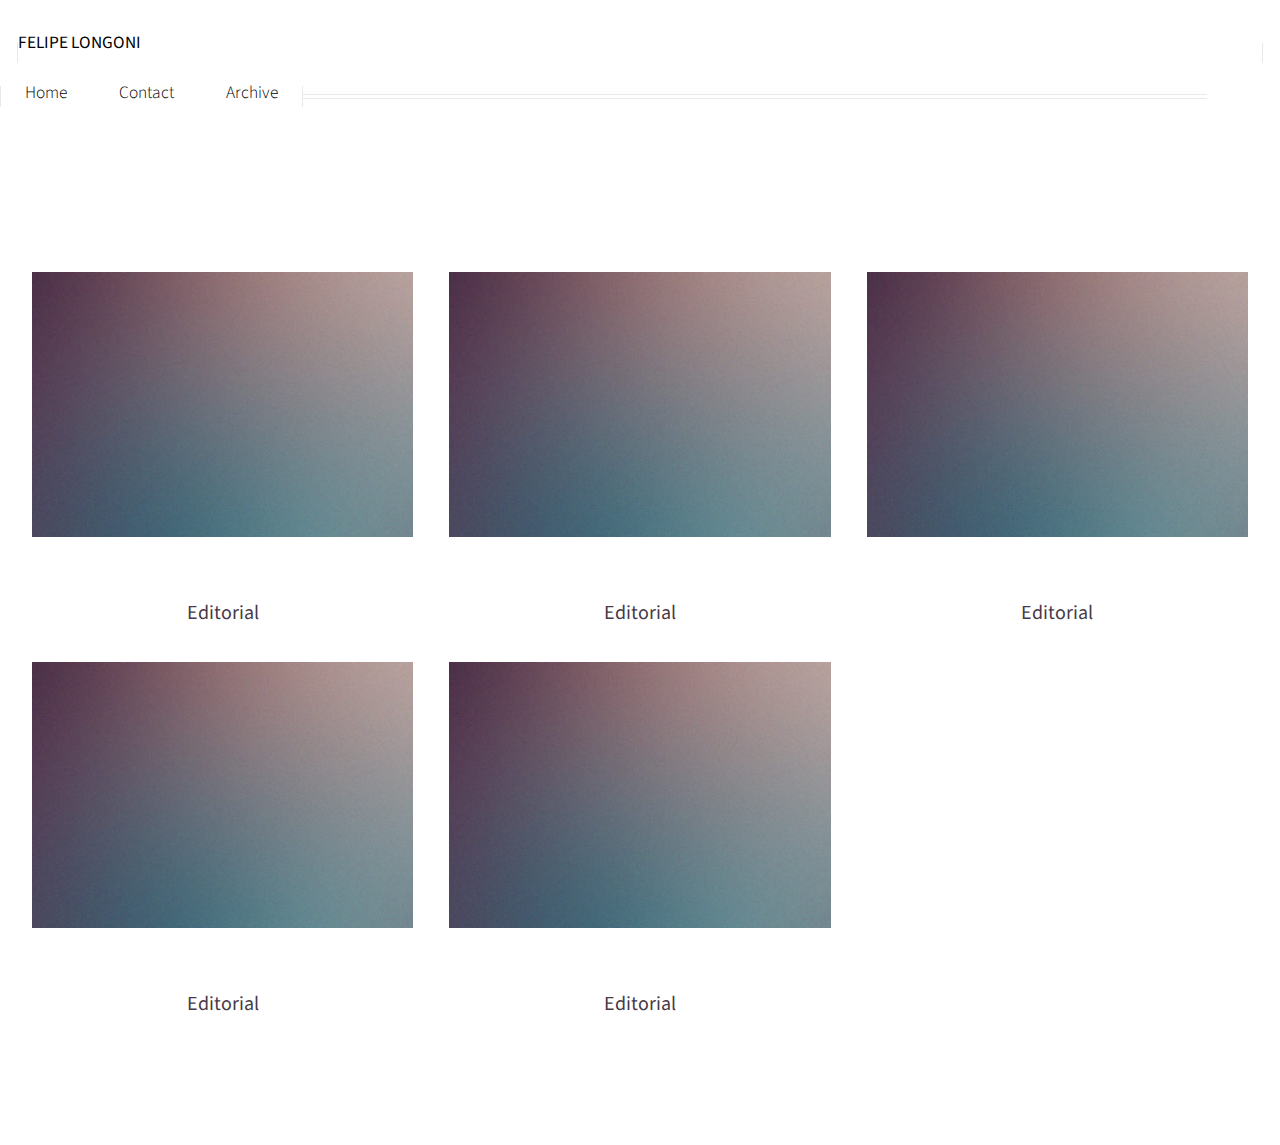
==== commit 80c03f3e: "Added 'Contact' section" ====
--- a/archive.html
+++ b/archive.html
@@ -1,9 +1,4 @@
 <!DOCTYPE HTML>
-<!--
-	Helios by HTML5 UP
-	html5up.net | @ajlkn
-	Free for personal and commercial use under the CCA 3.0 license (html5up.net/license)
--->
 <html>
 	<head>
 		<title>ARCHIVE - FELPE LONGONI</title>
@@ -23,7 +18,7 @@
 							<h1><a href="index.html">FELIPE LONGONI</a></h1>
 							<ul>
 								<li><a href="index.html">Home</a></li>
-								<li><a href="left-sidebar.html">Contact</a></li>
+								<li><a href="contact.html">Contact</a></li>
 								<li><a href="archive.html">Archive</a></li>
 							</ul>
 						</nav>
@@ -37,33 +32,33 @@
 						
 						<div class="row">
 							<article class="4u 12u(mobile) special">
-								<a href="#" class="image featured"><img src="images/pic07.jpg" alt="" /></a>
+								<a href="editorial-template.html" class="image featured"><img src="images/pic07.jpg" alt="" /></a>
 								<header>
-									<h3><a href="#">Gravida aliquam penatibus</a></h3>
+									<h3><a href="#">Editorial</a></h3>
 								</header>
 							</article>
 							<article class="4u 12u(mobile) special">
 								<a href="#" class="image featured"><img src="images/pic07.jpg" alt="" /></a>
 								<header>
-									<h3><a href="#">Gravida aliquam penatibus</a></h3>
+									<h3><a href="#">Editorial</a></h3>
 								</header>
 							</article>
 							<article class="4u 12u(mobile) special">
 								<a href="#" class="image featured"><img src="images/pic07.jpg" alt="" /></a>
 								<header>
-									<h3><a href="#">Gravida aliquam penatibus</a></h3>
+									<h3><a href="#">Editorial</a></h3>
 								</header>
 							</article>
 							<article class="4u 12u(mobile) special">
 								<a href="#" class="image featured"><img src="images/pic07.jpg" alt="" /></a>
 								<header>
-									<h3><a href="#">Gravida aliquam penatibus</a></h3>
+									<h3><a href="#">Editorial</a></h3>
 								</header>
 							</article>
 							<article class="4u 12u(mobile) special">
 								<a href="#" class="image featured"><img src="images/pic07.jpg" alt="" /></a>
 								<header>
-									<h3><a href="#">Gravida aliquam penatibus</a></h3>
+									<h3><a href="#">Editorial</a></h3>
 								</header>
 							</article>
 							<!--
--- a/assets/css/main.css
+++ b/assets/css/main.css
@@ -1,11 +1,5 @@
 @import url("https://fonts.googleapis.com/css?family=Source+Sans+Pro:300,300italic,400,400italic,600");
 @import url("font-awesome.min.css");
-
-/*
-	Helios by HTML5 UP
-	html5up.net | @ajlkn
-	Free for personal and commercial use under the CCA 3.0 license (html5up.net/license)
-*/
 
 /* Reset */
 
@@ -1857,7 +1851,7 @@
 			}
 
 				ul.icons li a:hover {
-					color: #ef8376;
+					color: #B40C0A;
 				}
 
 	ol.default {
